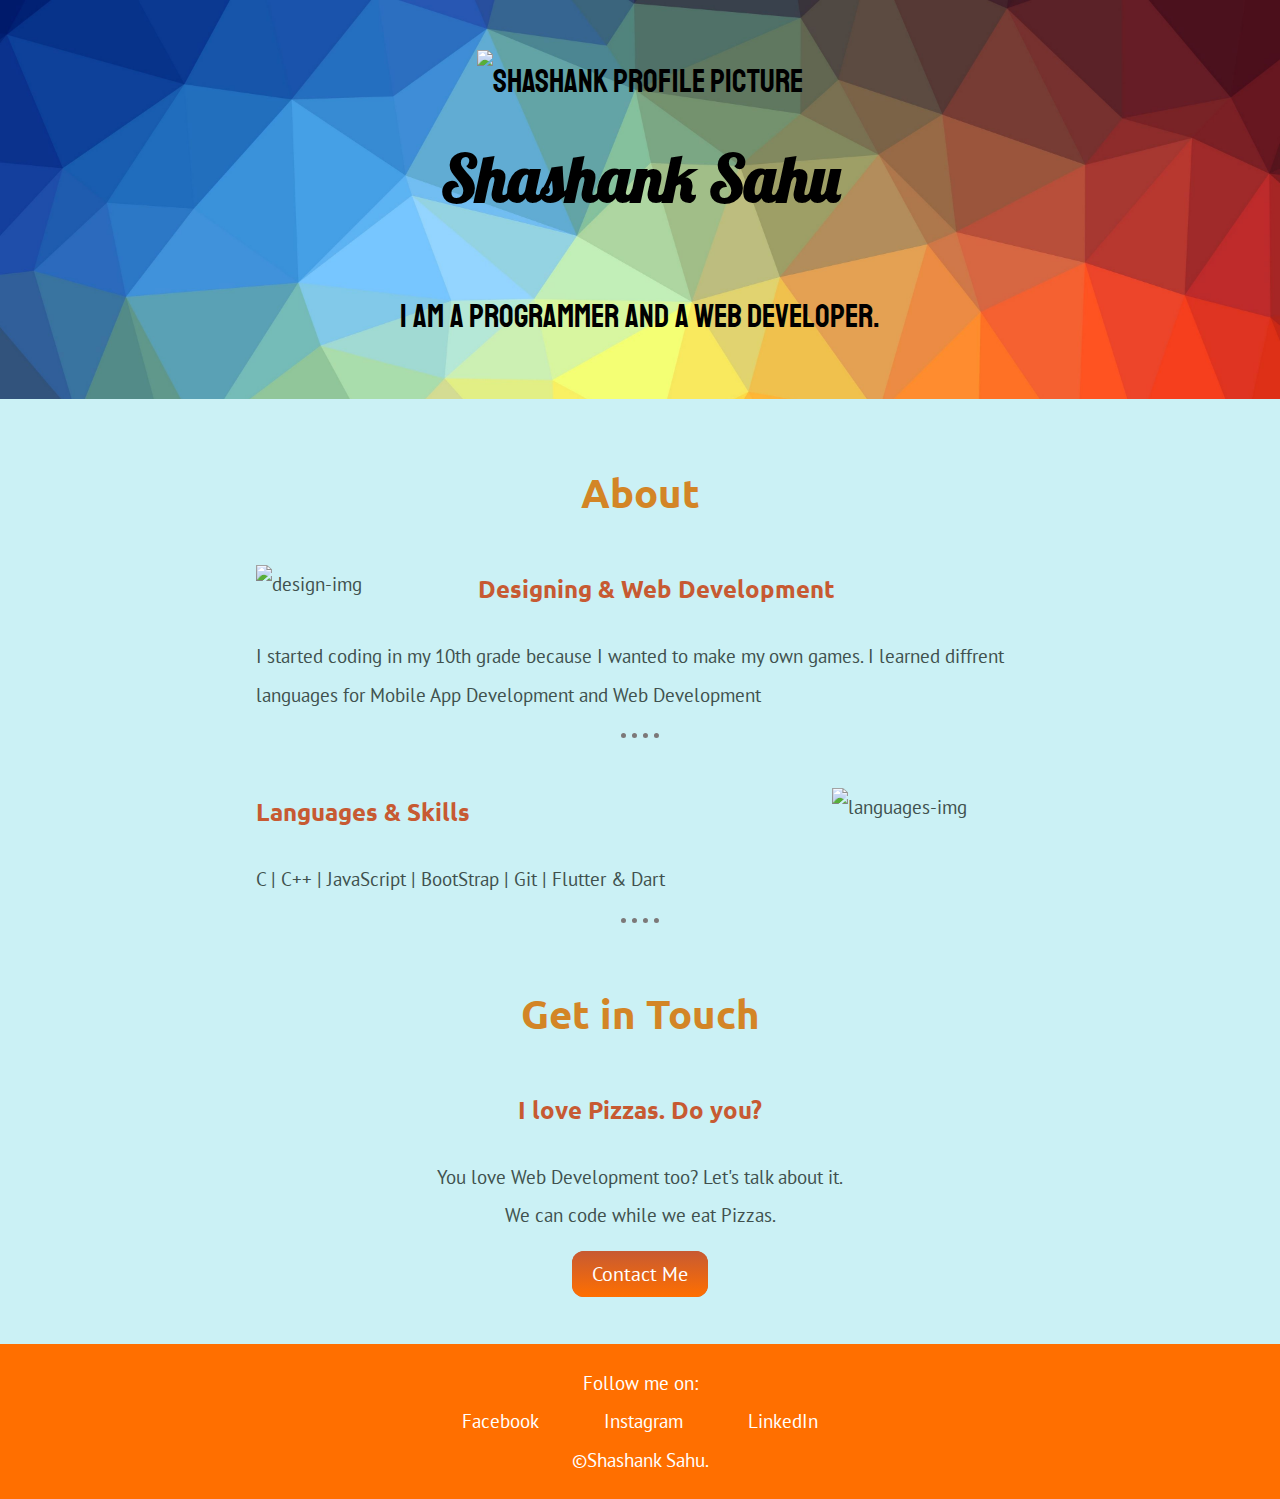
==== index.html @ 6ae08836 "Fixed Colors and Sizing" ====
<!DOCTYPE html>
<html lang="en">

<head>
  <meta charset="UTF-8">
  <meta name="viewport" content="width=device-width, initial-scale=1.0">
  <title>Shashank Sahu</title>
  <link rel="stylesheet" href="./css/style.css">
  <link rel="icon" href="https://www.flaticon.com/svg/static/icons/svg/3532/3532381.svg">
  <link href="https://fonts.googleapis.com/css2?family=Lobster&family=PT+Sans&family=Staatliches&family=Ubuntu&display=swap"
    rel="stylesheet">
</head>

<body>
  <div class="intro">
    <img src="./images/Shashank.png" alt="Shashank Profile Picture" height="200" width="200">
    <h1>Shashank Sahu</h1>
    <p class="bio">
      I am a Programmer and a Web Developer.
    </p>
  </div>
  <div class="content">
    <h2>About</h2>
    <div class="design-discription">
      <img class="design-img" src="https://www.flaticon.com/svg/static/icons/svg/3659/3659801.svg" alt="design-img">
      <h3>Designing & Web Development</h3>
      <p>I started coding in my 10th grade because I wanted to make my own games. I learned diffrent languages for
        Mobile
        App Development and Web Development</p>
    </div>
    <hr>
    <div class="languages-discription">
      <img class="languages-img" src="https://www.flaticon.com/svg/static/icons/svg/1006/1006363.svg"
        alt="languages-img">
      <h3>Languages & Skills</h3>
      <p>C | C++ | JavaScript | BootStrap | Git | Flutter & Dart</p>
    </div>

    <hr>
    <div class="contact">
      <h2>Get in Touch</h2>
      <h3>I love Pizzas. Do you?</h3>
      <p>You love Web Development too? Let's talk about it. <br> We can code while we eat Pizzas.</p>
      <a class="contact-button" href="./contact.html">Contact Me</a>
    </div>
  </div>
  <footer>
    <p>Follow me on:</p>
    <div class="links">
      <a class="mylink" href="https://www.facebook.com/shashank.sahu.923/">Facebook</a>
      <a class="mylink" href="https://www.instagram.com/shashanksahu21/?hl=en">Instagram</a>
      <a class="mylink" href="https://www.linkedin.com/in/shashank-sahu-7871691b9/">LinkedIn</a>
    </div>
    <p>©Shashank Sahu.</p>
  </footer>
</body>

</html>
---- css/style.css ----
/************************HTML Tags************************/

body {
    margin: 0;
    background-color: #cbf1f5;
    font-family: 'PT Sans', sans-serif;
    line-height: 2;
    text-align: center;
    font-size: 1.2rem;
    color: #40514e;
}

h1 {
    margin-top: 0;
    font-family: 'Lobster', cursive;
}

h3 {
    color: #c75a32;
    font-size: 1.5rem;
    font-family: 'Ubuntu', sans-serif;
}

h2 {
    color: #d38526;
    font-size: 2.5rem;
    font-family: 'Ubuntu', sans-serif;
}

hr {
    margin-bottom: 50px;
    border-style: none;
    border-top: dotted;
    border-color: rgb(124, 120, 120);
    border-top-width: 5px;
    width: 5%;
    clear: both;
}

footer {
    background-color: #ff6f00;
    margin-top: 50px;
    padding: 20px;
    color: white;
}

/************************Class Tags************************/

.intro {
    padding: 50px;
    background-image: url(../images/intro-back.jpg);
    background-attachment: local;
    background-repeat: no-repeat;
    background-size: cover;
    font-family: 'Staatliches', cursive;
    font-size: 2rem;
    color: black;
}

.bio {
    margin: auto;
    width: 70%;
}

.srm-link {
    text-decoration: solid;
}

.content {
    padding-top: 20px;
    margin: auto;
    width: 60%;
}

.design-discription {
    text-align: left;
}

.design-img {
    margin-right: 30px;
    float: left;
    width: 25%;
}

.languages-img {
    margin-left: 30px;
    float: right;
    width: 25%;
}

.languages-discription {
    text-align: left;
}

.contact {
    margin: auto;
    width: 70%;
}

.contact-table {
    text-align: left;
    margin: auto;
}

.contact-button {
    background: #c75a32;
    background-image: -webkit-linear-gradient(top, #c75a32, #ff6f00);
    background-image: -moz-linear-gradient(top, #c75a32, #ff6f00);
    background-image: -ms-linear-gradient(top, #c75a32, #ff6f00);
    background-image: -o-linear-gradient(top, #c75a32, #ff6f00);
    background-image: linear-gradient(to bottom, #c75a32, #ff6f00);
    -webkit-border-radius: 12;
    -moz-border-radius: 12;
    border-radius: 12px;
    font-family: 'PT Sans', sans-serif;
    color: #ffffff;
    font-size: 20px;
    padding: 10px 20px 10px 20px;
    text-decoration: none;
}

.contact-button:hover {
    background: #fca63c;
    background-image: -webkit-linear-gradient(top, #fca63c, #d95a34);
    background-image: -moz-linear-gradient(top, #fca63c, #d95a34);
    background-image: -ms-linear-gradient(top, #fca63c, #d95a34);
    background-image: -o-linear-gradient(top, #fca63c, #d95a34);
    background-image: linear-gradient(to bottom, #fca63c, #d95a34);
    text-decoration: none;
}

footer > p{
    margin: 0;
}

.links {
    width: 60%;
    margin: auto;
}

.mylink {
    margin: 0 30px;
    color: white;
    text-decoration: none;
}

.mylink:hover {
    text-decoration: none;
    color: #6babb3;
}
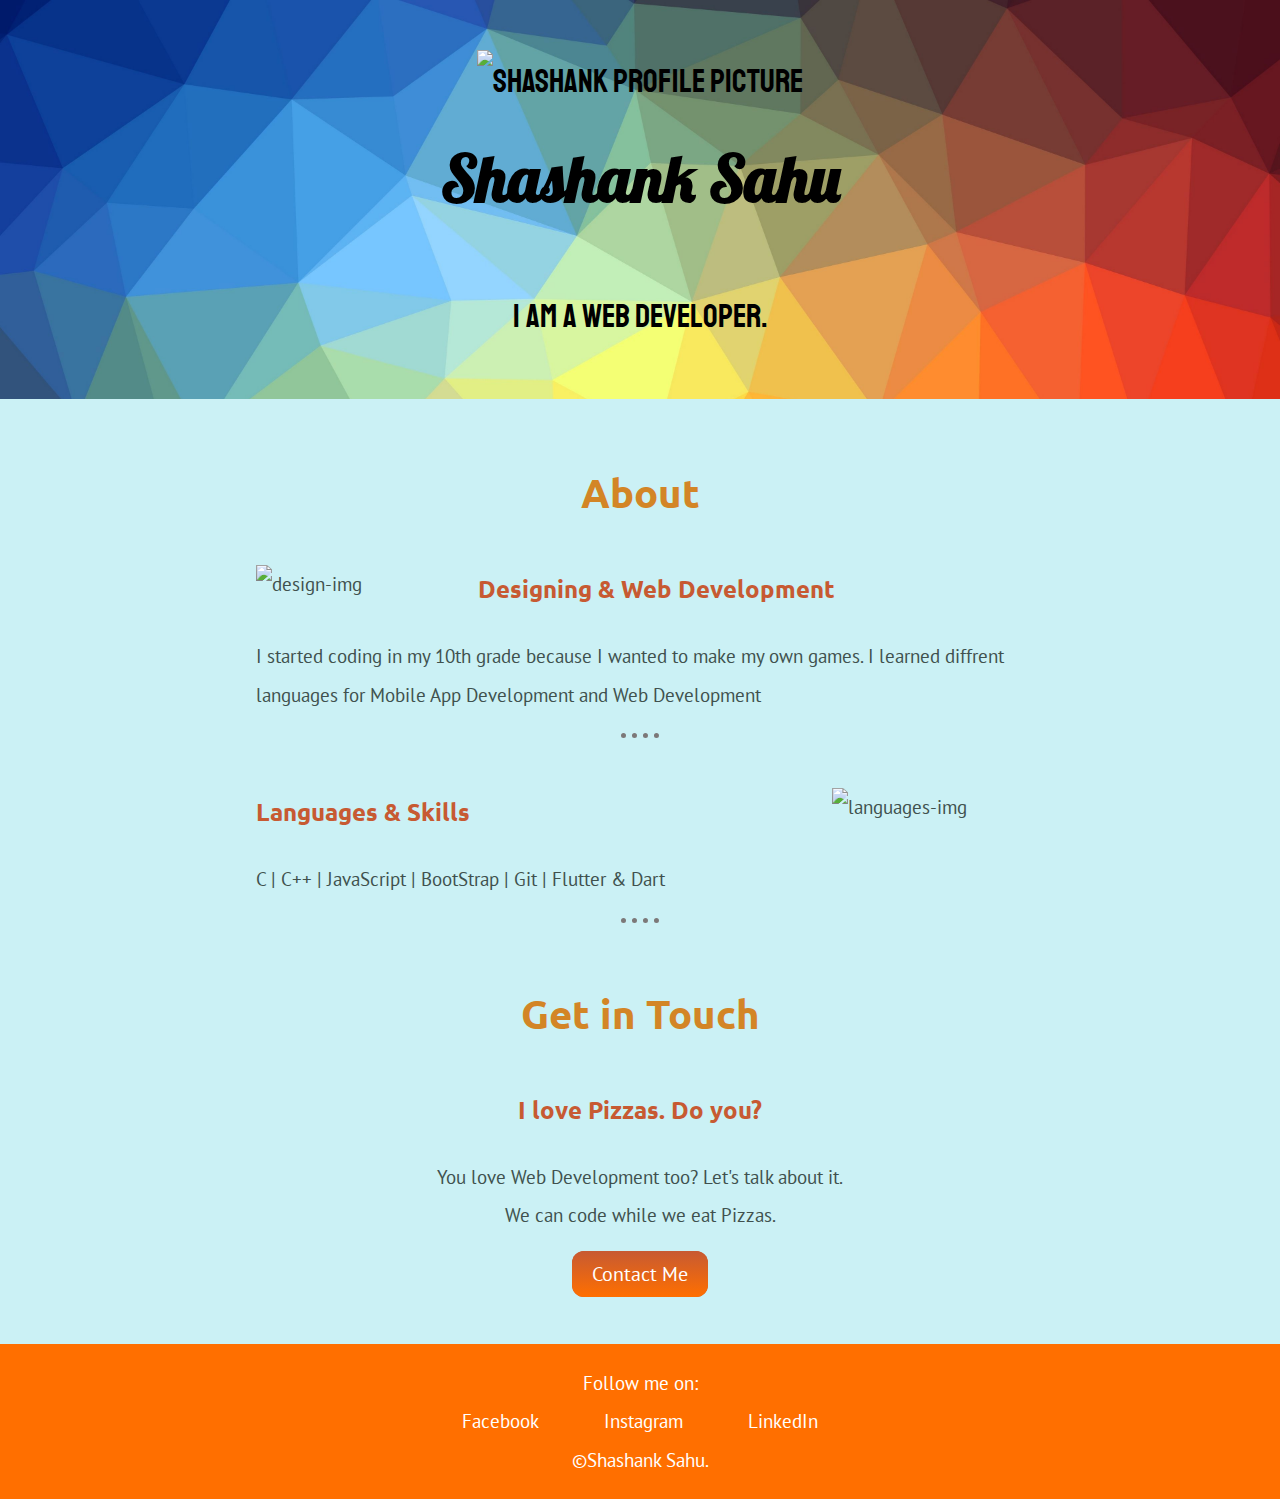
==== commit dfc1310a: "Update index.html" ====
--- a/index.html
+++ b/index.html
@@ -16,7 +16,7 @@
     <img src="./images/Shashank.png" alt="Shashank Profile Picture" height="200" width="200">
     <h1>Shashank Sahu</h1>
     <p class="bio">
-      I am a Programmer and a Web Developer.
+      I am a Web Developer.
     </p>
   </div>
   <div class="content">
@@ -55,4 +55,4 @@
   </footer>
 </body>
 
-</html>+</html>
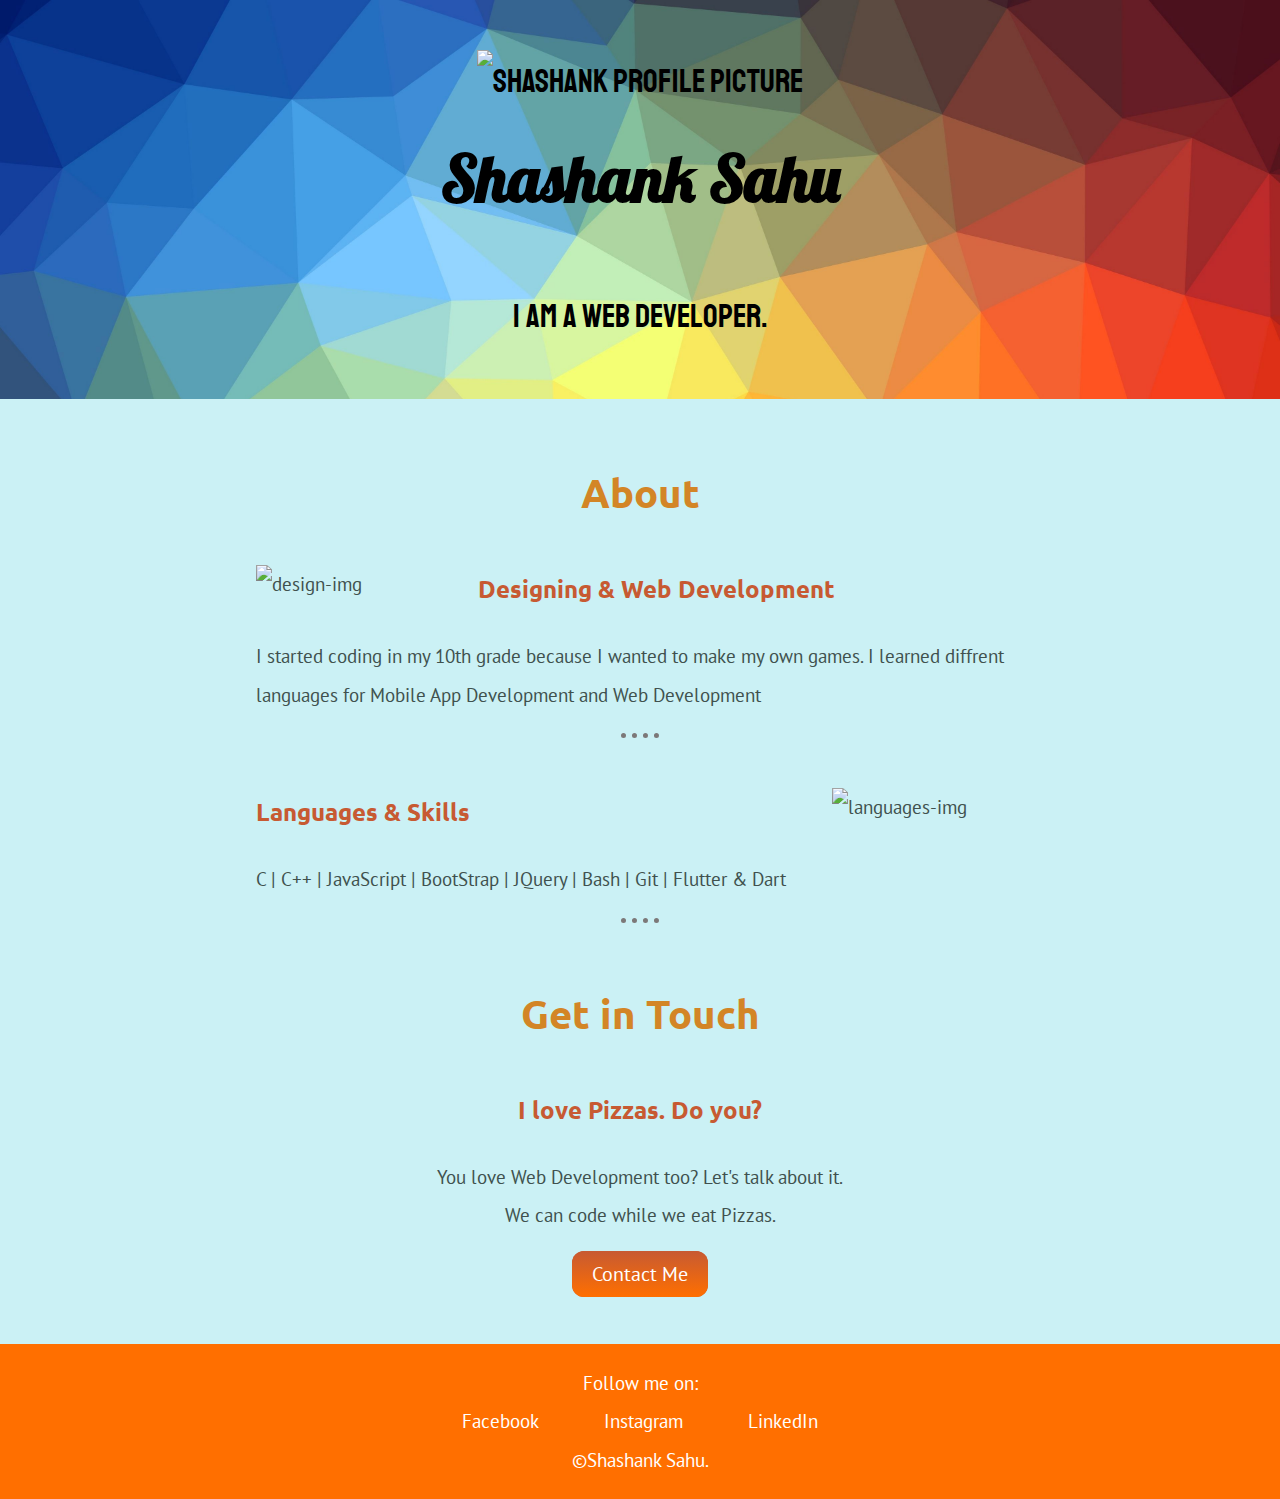
==== commit 1c0e06e9: "Update index.html" ====
--- a/index.html
+++ b/index.html
@@ -33,7 +33,7 @@
       <img class="languages-img" src="https://www.flaticon.com/svg/static/icons/svg/1006/1006363.svg"
         alt="languages-img">
       <h3>Languages & Skills</h3>
-      <p>C | C++ | JavaScript | BootStrap | Git | Flutter & Dart</p>
+      <p>C | C++ | JavaScript | BootStrap | JQuery | Bash | Git | Flutter & Dart</p>
     </div>
 
     <hr>
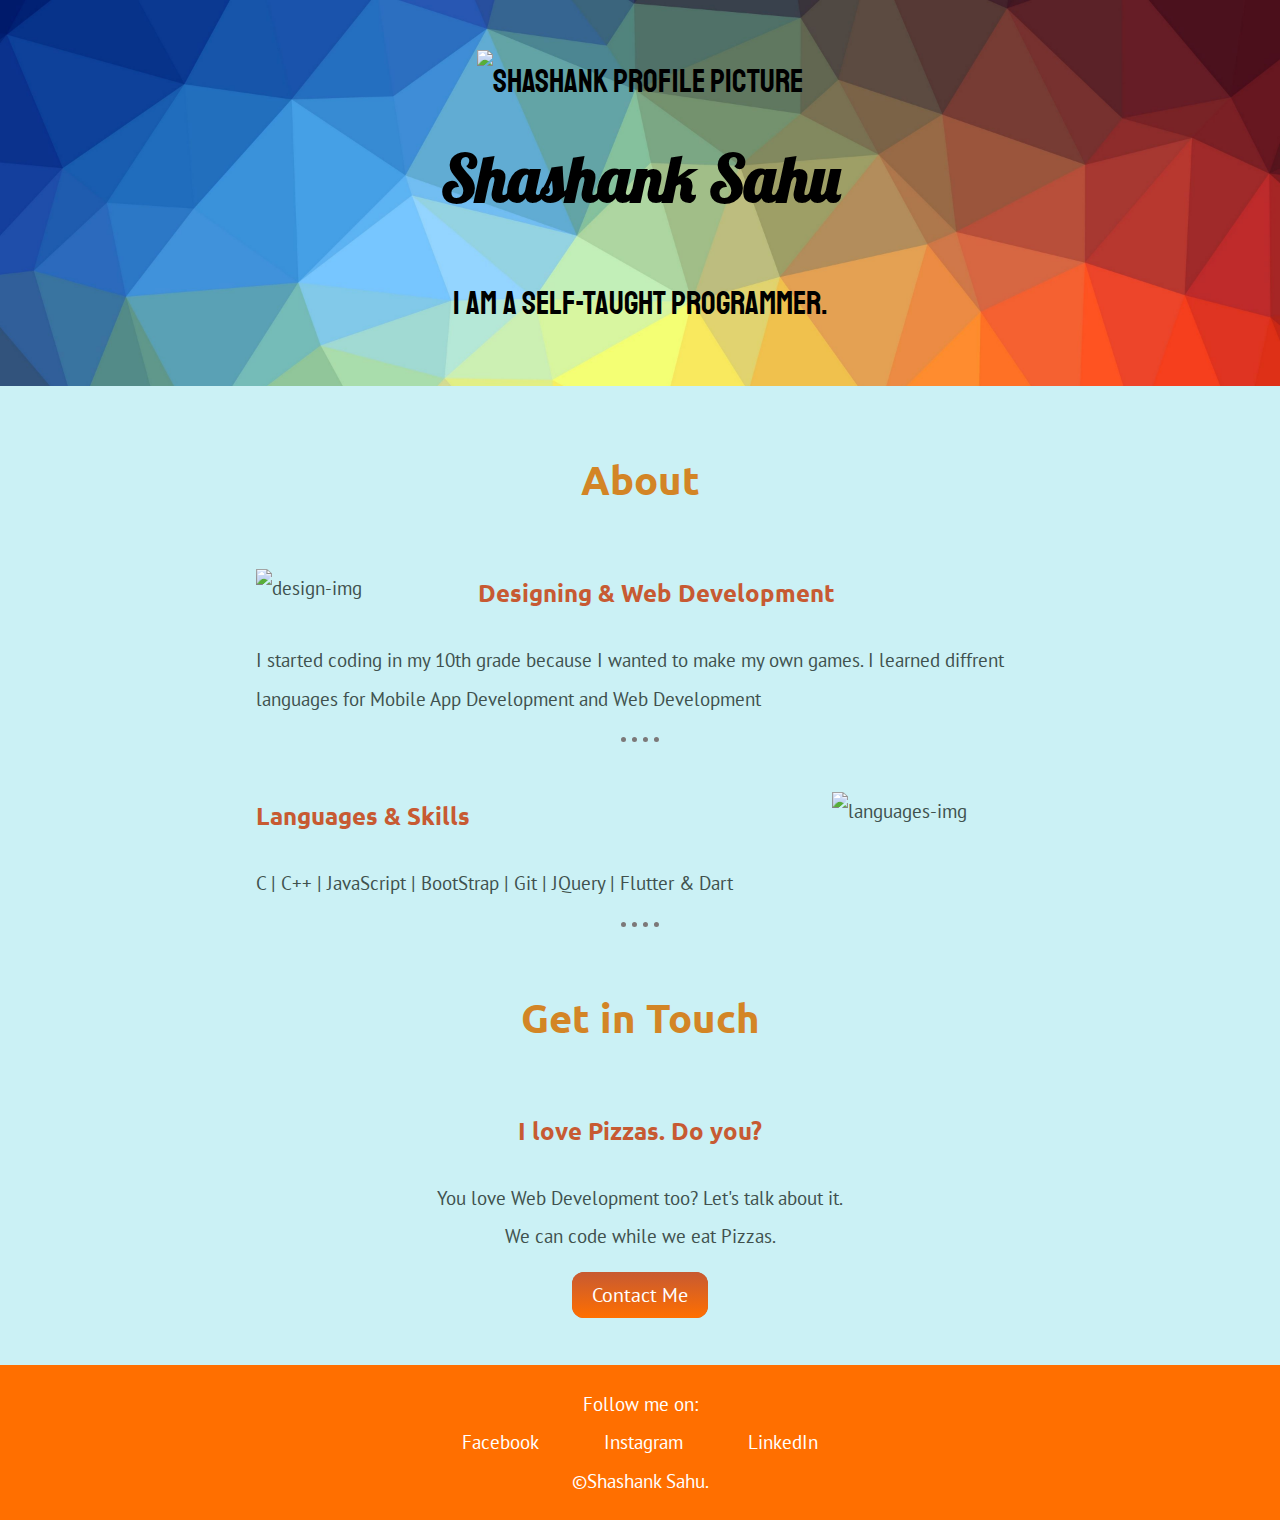
==== commit e903ccd3: "Updated CV December" ====
--- a/index.html
+++ b/index.html
@@ -5,9 +5,12 @@
   <meta charset="UTF-8">
   <meta name="viewport" content="width=device-width, initial-scale=1.0">
   <title>Shashank Sahu</title>
+  <link rel="stylesheet" href="https://cdn.jsdelivr.net/npm/bootstrap@4.5.3/dist/css/bootstrap.min.css"
+    integrity="sha384-TX8t27EcRE3e/ihU7zmQxVncDAy5uIKz4rEkgIXeMed4M0jlfIDPvg6uqKI2xXr2" crossorigin="anonymous">
   <link rel="stylesheet" href="./css/style.css">
   <link rel="icon" href="https://www.flaticon.com/svg/static/icons/svg/3532/3532381.svg">
-  <link href="https://fonts.googleapis.com/css2?family=Lobster&family=PT+Sans&family=Staatliches&family=Ubuntu&display=swap"
+  <link
+    href="https://fonts.googleapis.com/css2?family=Lobster&family=PT+Sans&family=Staatliches&family=Ubuntu&display=swap"
     rel="stylesheet">
 </head>
 
@@ -16,7 +19,7 @@
     <img src="./images/Shashank.png" alt="Shashank Profile Picture" height="200" width="200">
     <h1>Shashank Sahu</h1>
     <p class="bio">
-      I am a Web Developer.
+      I am a Self-Taught Programmer.
     </p>
   </div>
   <div class="content">
@@ -33,7 +36,7 @@
       <img class="languages-img" src="https://www.flaticon.com/svg/static/icons/svg/1006/1006363.svg"
         alt="languages-img">
       <h3>Languages & Skills</h3>
-      <p>C | C++ | JavaScript | BootStrap | JQuery | Bash | Git | Flutter & Dart</p>
+      <p>C | C++ | JavaScript | BootStrap | Git | JQuery | Flutter & Dart</p>
     </div>
 
     <hr>
@@ -55,4 +58,4 @@
   </footer>
 </body>
 
-</html>
+</html>--- a/css/style.css
+++ b/css/style.css
@@ -12,6 +12,7 @@
 
 h1 {
     margin-top: 0;
+    margin-bottom: 30px;
     font-family: 'Lobster', cursive;
 }
 
@@ -25,6 +26,7 @@
     color: #d38526;
     font-size: 2.5rem;
     font-family: 'Ubuntu', sans-serif;
+    margin-bottom: 50px;
 }
 
 hr {
@@ -129,7 +131,7 @@
     text-decoration: none;
 }
 
-footer > p{
+footer>p {
     margin: 0;
 }
 
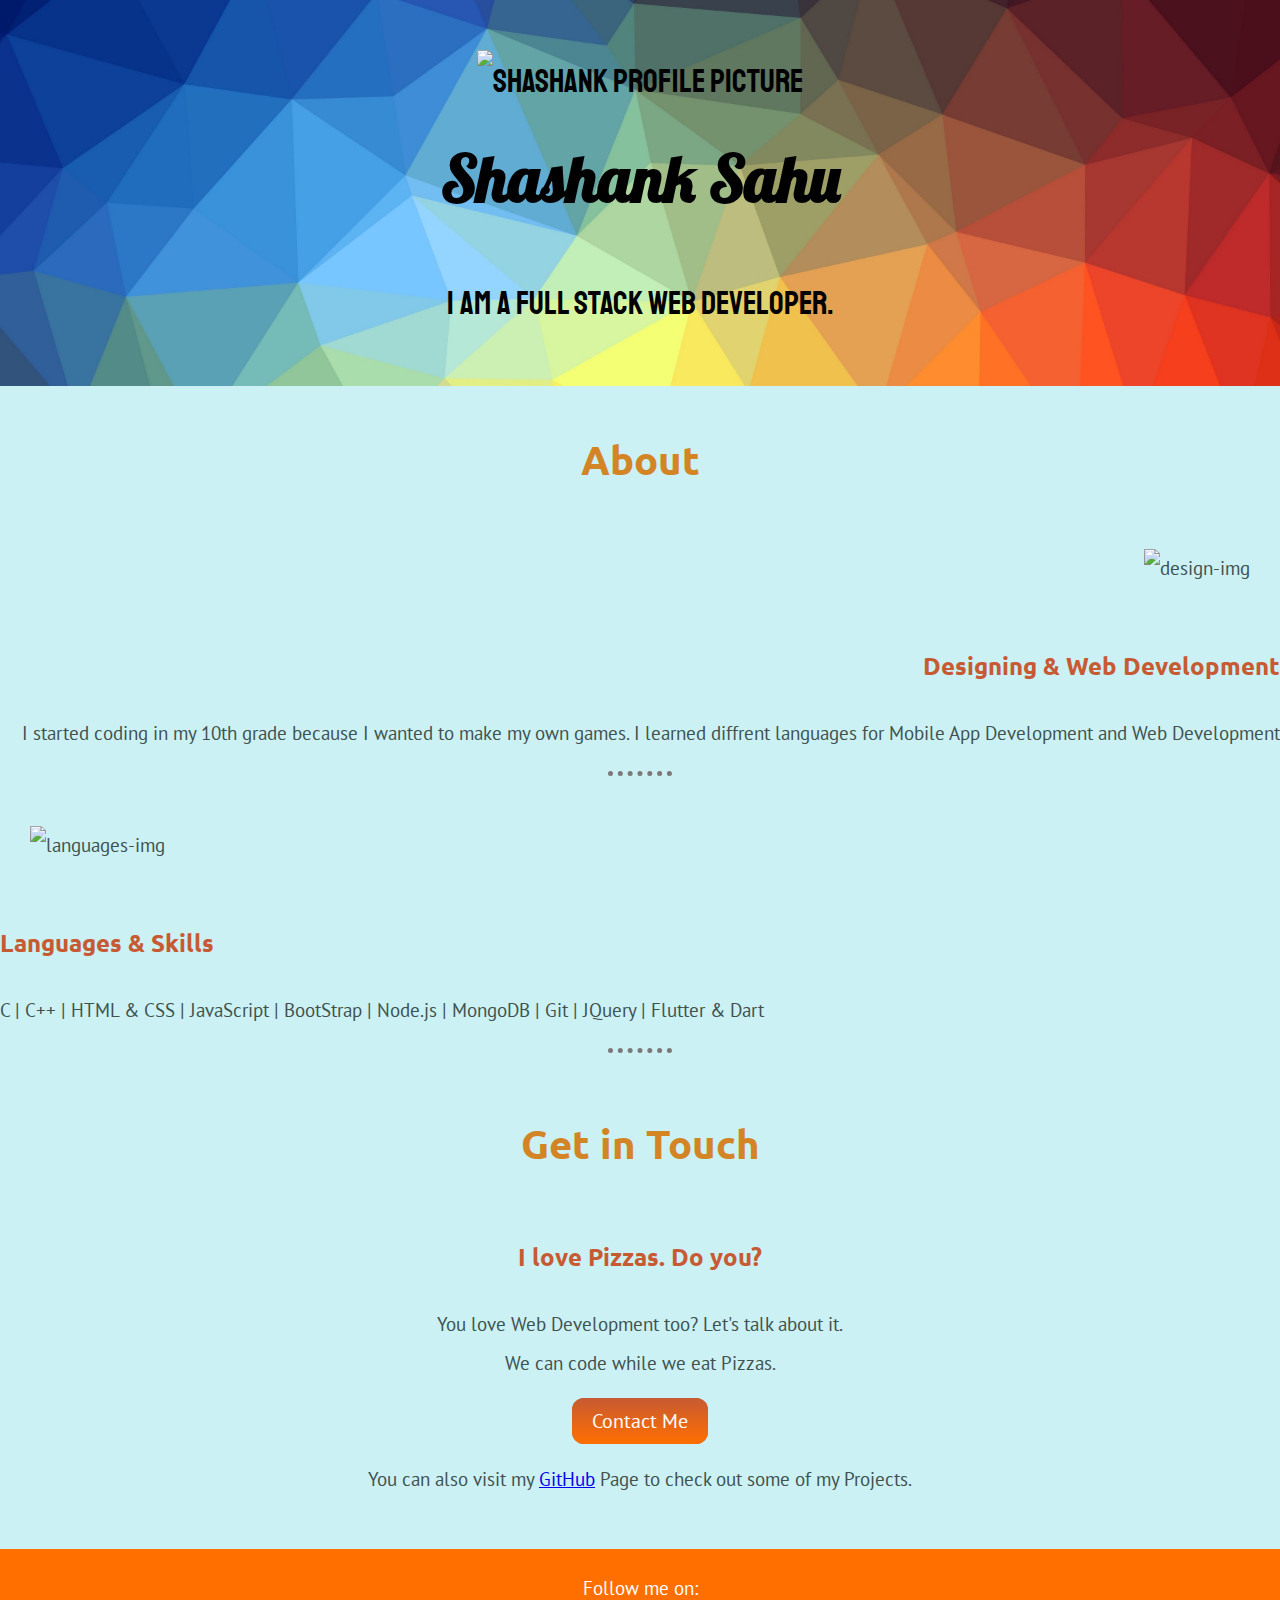
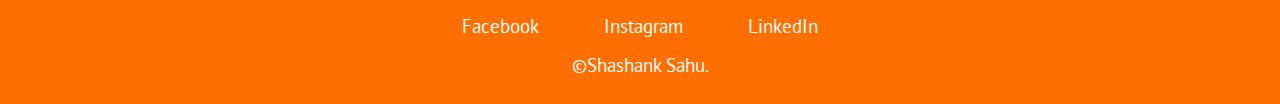
==== commit a1efe845: "Add files via upload" ====
--- a/index.html
+++ b/index.html
@@ -19,34 +19,51 @@
     <img src="./images/Shashank.png" alt="Shashank Profile Picture" height="200" width="200">
     <h1>Shashank Sahu</h1>
     <p class="bio">
-      I am a Self-Taught Programmer.
+      I am a Full Stack Web Developer.
     </p>
   </div>
-  <div class="content">
+  <!------------------Content------------------>
+  <div class="content container">
     <h2>About</h2>
     <div class="design-discription">
-      <img class="design-img" src="https://www.flaticon.com/svg/static/icons/svg/3659/3659801.svg" alt="design-img">
-      <h3>Designing & Web Development</h3>
-      <p>I started coding in my 10th grade because I wanted to make my own games. I learned diffrent languages for
-        Mobile
-        App Development and Web Development</p>
+      <div class="row">
+        <div class="col-12 col-lg-2">
+          <img class="design-img" src="https://www.flaticon.com/svg/static/icons/svg/3659/3659801.svg" alt="design-img">
+        </div>
+        <div class="col">
+          <h3 class="design-head">Designing & Web Development</h3>
+          <p>I started coding in my 10th grade because I wanted to make my own games. I learned diffrent languages for
+            Mobile
+            App Development and Web Development</p>
+        </div>
+      </div>
     </div>
     <hr>
     <div class="languages-discription">
-      <img class="languages-img" src="https://www.flaticon.com/svg/static/icons/svg/1006/1006363.svg"
-        alt="languages-img">
-      <h3>Languages & Skills</h3>
-      <p>C | C++ | JavaScript | BootStrap | Git | JQuery | Flutter & Dart</p>
+      <div class="row toLeft">
+        <div class="col-12 col-lg-2 box2">
+          <img class="languages-img" src="https://www.flaticon.com/svg/static/icons/svg/1006/1006363.svg"
+            alt="languages-img">
+        </div>
+        <div class="col box1">
+          <h3 class="lang-head">Languages & Skills</h3>
+          <p>C | C++ | HTML & CSS | JavaScript | BootStrap | Node.js | MongoDB | Git | JQuery | Flutter & Dart</p>
+        </div>
+      </div>
     </div>
-
     <hr>
     <div class="contact">
       <h2>Get in Touch</h2>
       <h3>I love Pizzas. Do you?</h3>
       <p>You love Web Development too? Let's talk about it. <br> We can code while we eat Pizzas.</p>
       <a class="contact-button" href="./contact.html">Contact Me</a>
+      <p>You can also visit my <a class="glink" href="https://github.com/Shashank-Sahu">GitHub</a> Page to check out
+        some of my Projects.</p>
     </div>
   </div>
+
+  <!------------------Footer------------------>
+
   <footer>
     <p>Follow me on:</p>
     <div class="links">
@@ -56,6 +73,9 @@
     </div>
     <p>©Shashank Sahu.</p>
   </footer>
+  <script src="https://cdn.jsdelivr.net/npm/bootstrap@5.0.0-beta1/dist/js/bootstrap.bundle.min.js"
+    integrity="sha384-ygbV9kiqUc6oa4msXn9868pTtWMgiQaeYH7/t7LECLbyPA2x65Kgf80OJFdroafW" crossorigin="anonymous">
+  </script>
 </body>
 
 </html>--- a/css/style.css
+++ b/css/style.css
@@ -20,6 +20,7 @@
     color: #c75a32;
     font-size: 1.5rem;
     font-family: 'Ubuntu', sans-serif;
+
 }
 
 h2 {
@@ -68,26 +69,22 @@
     text-decoration: solid;
 }
 
-.content {
-    padding-top: 20px;
-    margin: auto;
-    width: 60%;
-}
-
 .design-discription {
-    text-align: left;
+    text-align: right;
 }
 
 .design-img {
-    margin-right: 30px;
-    float: left;
-    width: 25%;
+    margin: 30px;
+    margin-top: 0;
+    width: 150px;
+    height: 150px;
 }
 
 .languages-img {
-    margin-left: 30px;
-    float: right;
-    width: 25%;
+    margin: 30px;
+    margin-top: 0;
+    width: 150px;
+    height: 150px;
 }
 
 .languages-discription {
@@ -149,4 +146,32 @@
 .mylink:hover {
     text-decoration: none;
     color: #6babb3;
+}
+
+.glink:hover {
+    text-decoration: none;
+}
+
+
+@media(max-width: 1000px) {
+
+    .languages-discription,
+    .design-discription {
+        text-align: center;
+    }
+}
+
+@media (min-width:1000px) {
+    .toleft {
+        display: flex;
+        flex-flow: row;
+    }
+
+    .box2 {
+        order: 2;
+    }
+
+    .box1 {
+        order: 1;
+    }
 }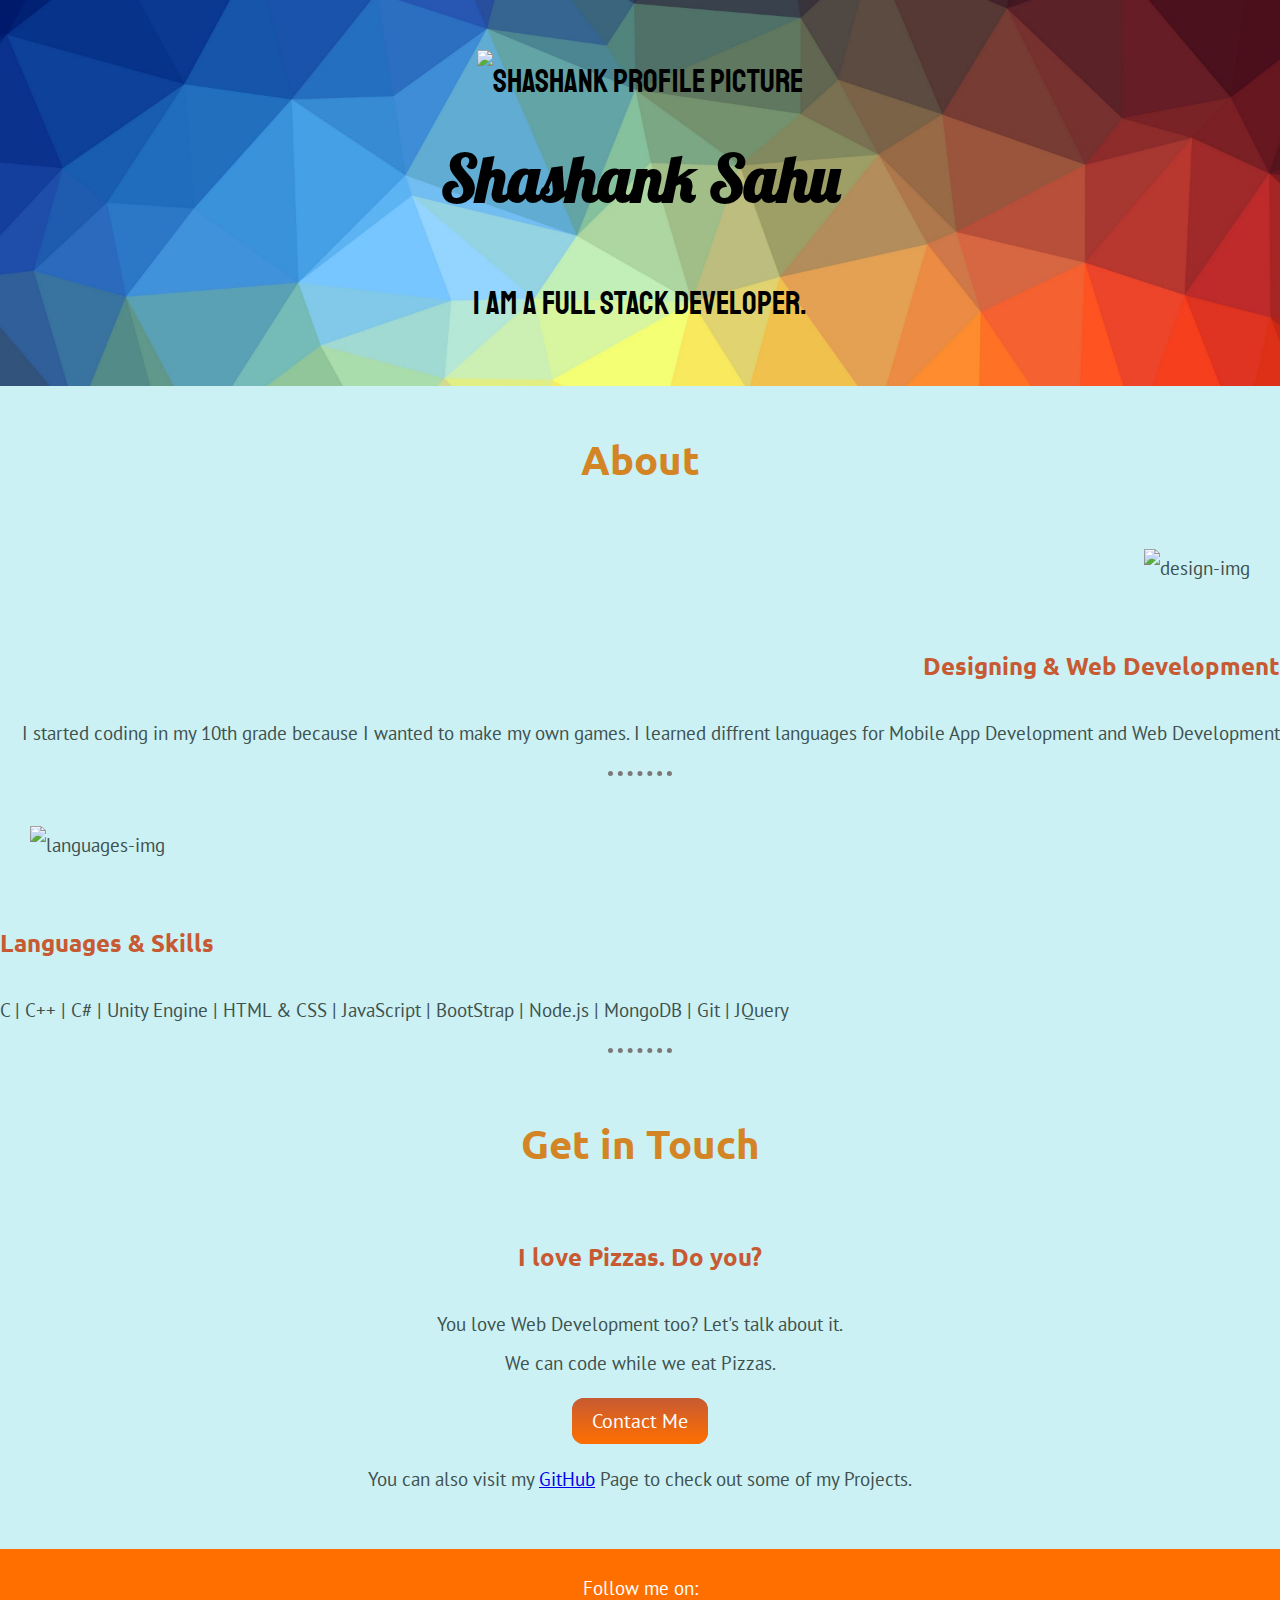
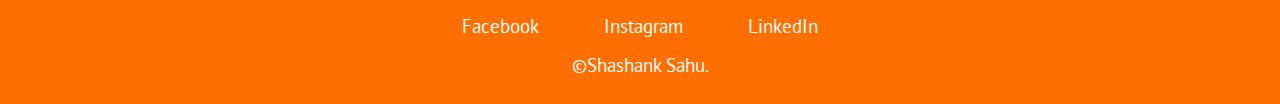
==== commit c6f77727: "Update index.html" ====
--- a/index.html
+++ b/index.html
@@ -19,7 +19,7 @@
     <img src="./images/Shashank.png" alt="Shashank Profile Picture" height="200" width="200">
     <h1>Shashank Sahu</h1>
     <p class="bio">
-      I am a Full Stack Web Developer.
+      I am a Full Stack Developer.
     </p>
   </div>
   <!------------------Content------------------>
@@ -47,7 +47,7 @@
         </div>
         <div class="col box1">
           <h3 class="lang-head">Languages & Skills</h3>
-          <p>C | C++ | HTML & CSS | JavaScript | BootStrap | Node.js | MongoDB | Git | JQuery | Flutter & Dart</p>
+          <p>C | C++ | C# | Unity Engine | HTML & CSS | JavaScript | BootStrap | Node.js | MongoDB | Git | JQuery </p>
         </div>
       </div>
     </div>
@@ -78,4 +78,4 @@
   </script>
 </body>
 
-</html>+</html>
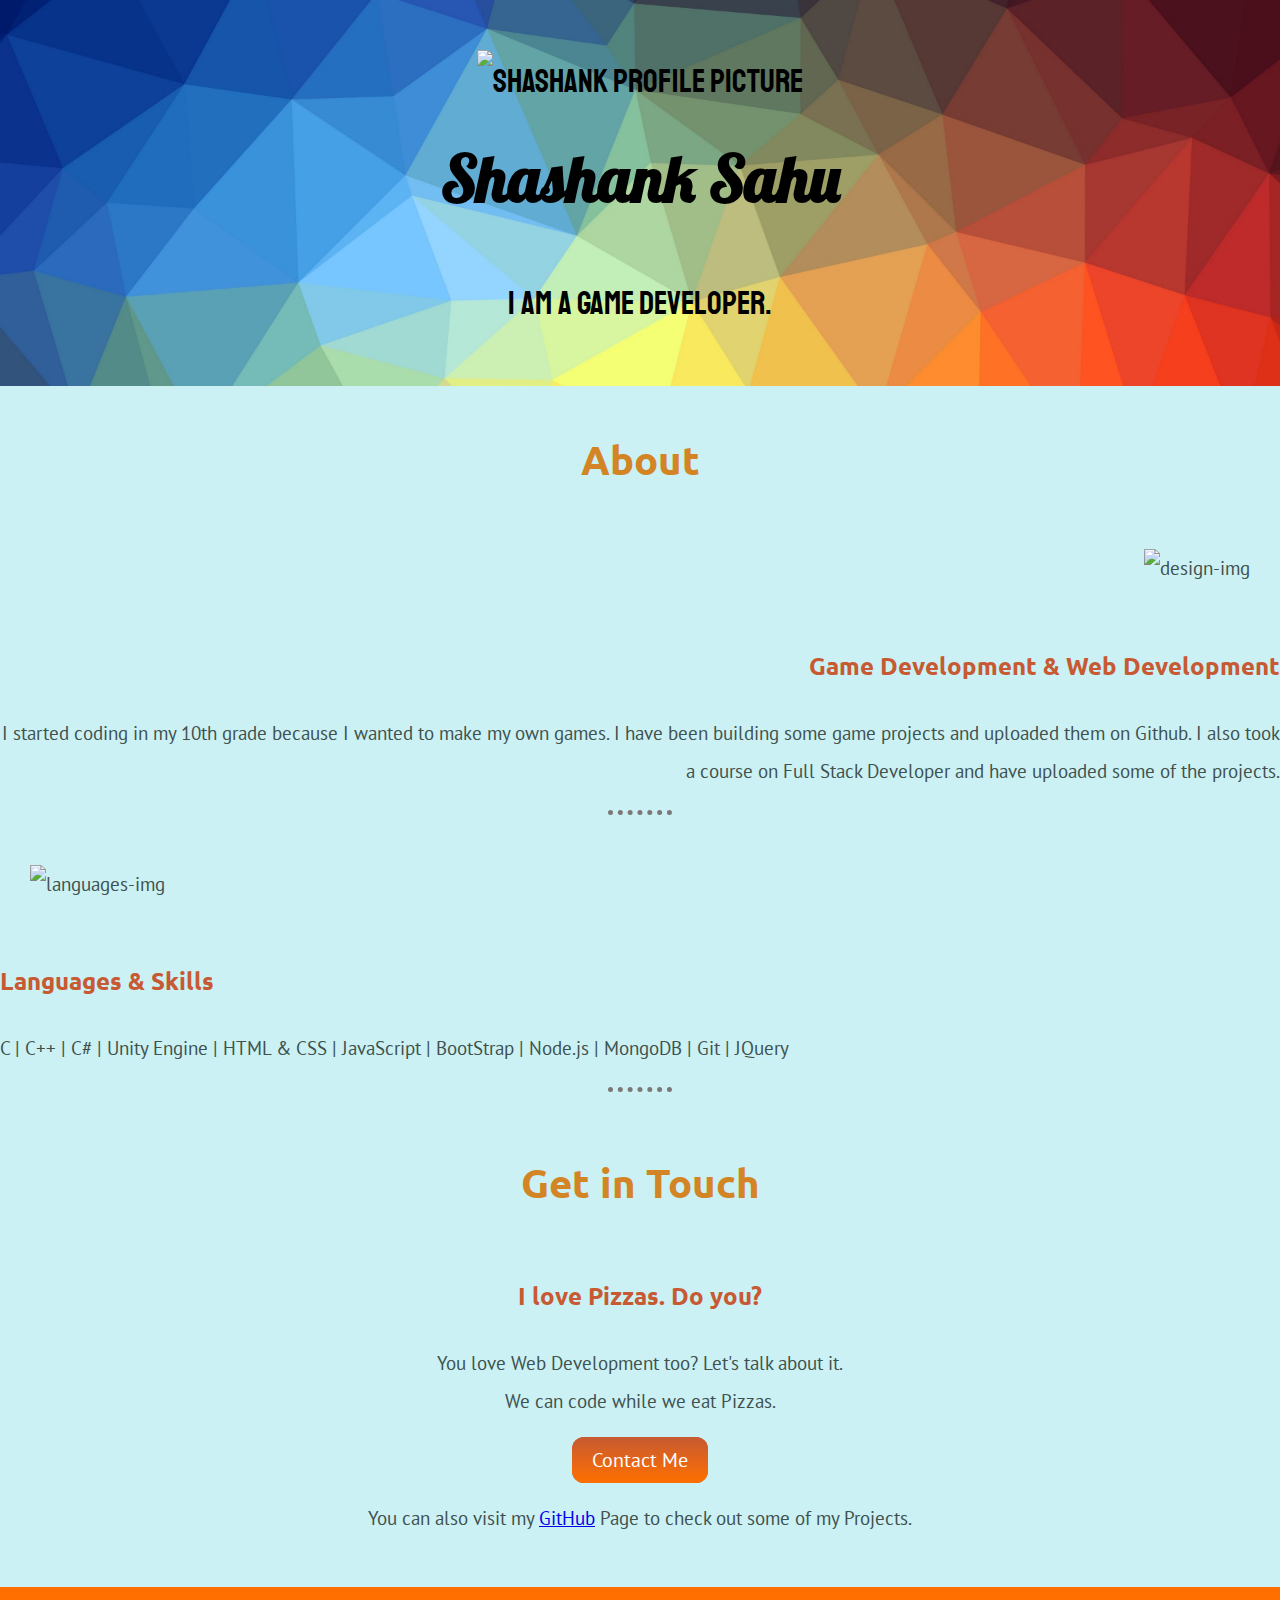
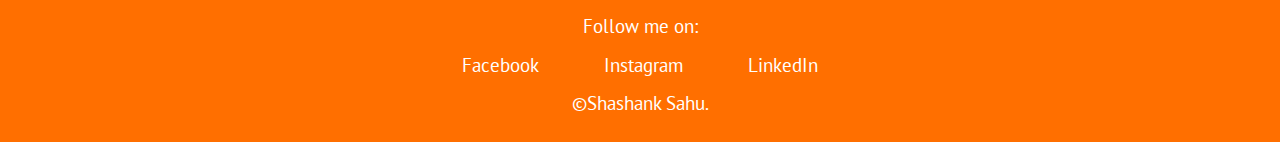
==== commit 292c3b74: "Update index.html" ====
--- a/index.html
+++ b/index.html
@@ -19,7 +19,7 @@
     <img src="./images/Shashank.png" alt="Shashank Profile Picture" height="200" width="200">
     <h1>Shashank Sahu</h1>
     <p class="bio">
-      I am a Full Stack Developer.
+      I am a Game Developer.
     </p>
   </div>
   <!------------------Content------------------>
@@ -31,10 +31,8 @@
           <img class="design-img" src="https://www.flaticon.com/svg/static/icons/svg/3659/3659801.svg" alt="design-img">
         </div>
         <div class="col">
-          <h3 class="design-head">Designing & Web Development</h3>
-          <p>I started coding in my 10th grade because I wanted to make my own games. I learned diffrent languages for
-            Mobile
-            App Development and Web Development</p>
+          <h3 class="design-head">Game Development & Web Development</h3>
+          <p>I started coding in my 10th grade because I wanted to make my own games. I have been building some game projects and uploaded them on Github. I also took a course on Full Stack Developer and have uploaded some of the projects.</p>
         </div>
       </div>
     </div>
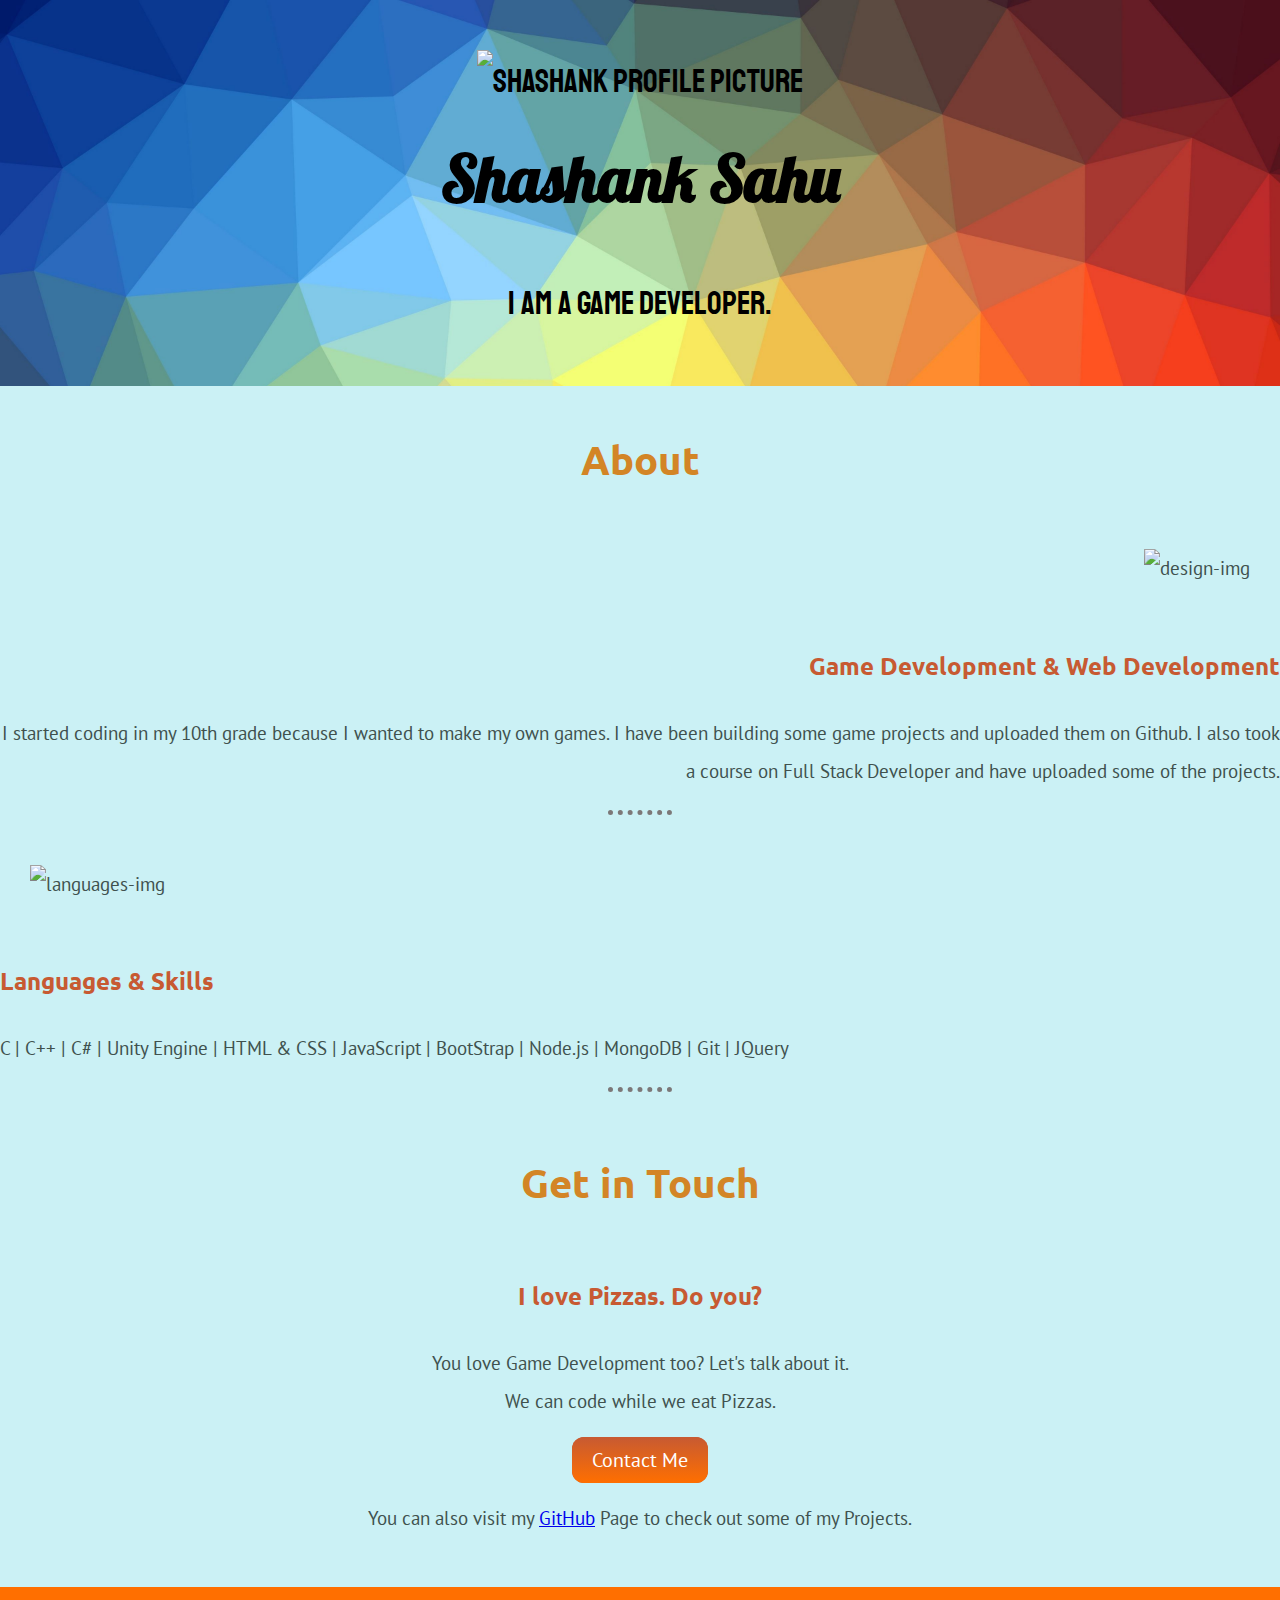
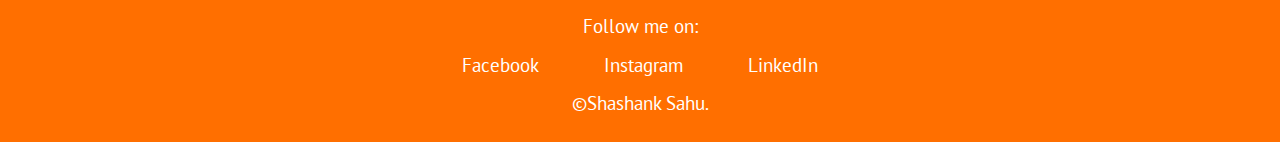
==== commit 1cc3a5dc: "Update index.html" ====
--- a/index.html
+++ b/index.html
@@ -53,7 +53,7 @@
     <div class="contact">
       <h2>Get in Touch</h2>
       <h3>I love Pizzas. Do you?</h3>
-      <p>You love Web Development too? Let's talk about it. <br> We can code while we eat Pizzas.</p>
+      <p>You love Game Development too? Let's talk about it. <br> We can code while we eat Pizzas.</p>
       <a class="contact-button" href="./contact.html">Contact Me</a>
       <p>You can also visit my <a class="glink" href="https://github.com/Shashank-Sahu">GitHub</a> Page to check out
         some of my Projects.</p>
